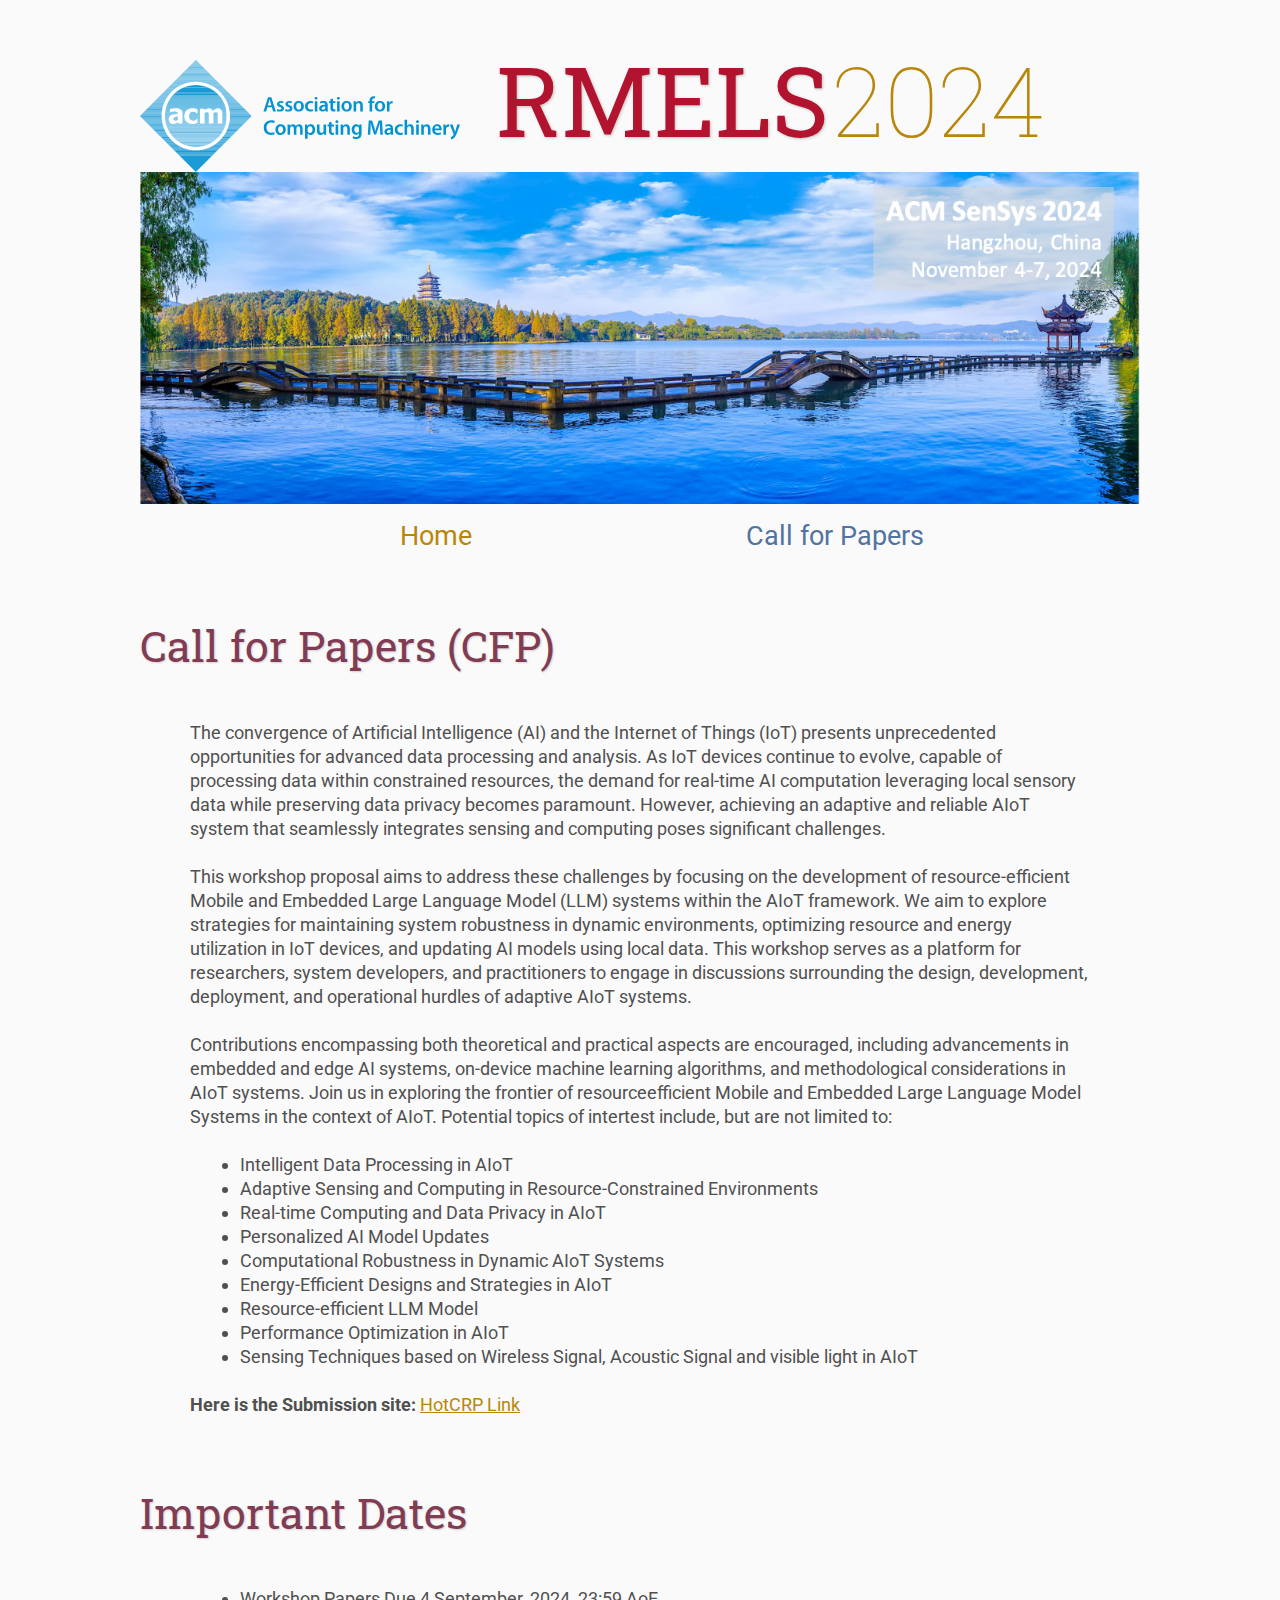
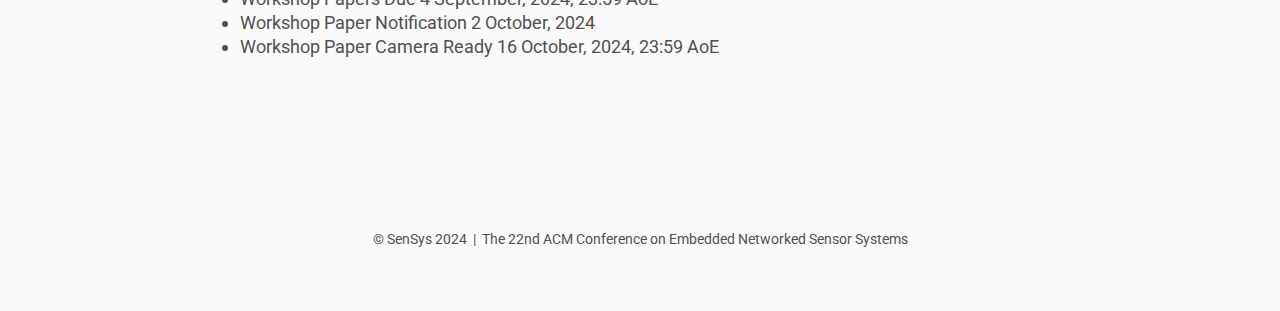
==== CFP.html @ c802bcc2 "Update CFP.html" ====
<!DOCTYPE html>
<html lang='en'>

<head>
    <base href=".">
    <link rel="shortcut icon" type="image/png" href="assets/AcademiconsAcm.svg"/>
    <link rel="stylesheet" type="text/css" media="all" href="assets/main.css"/>
    <meta name="description" content="Resource-efficient Mobile and Embedded LLM System in AIoT">
    <meta name="resource-type" content="document">
    <meta name="distribution" content="global">
    <meta name="KeyWords" content="Conference">
    <title>Resource-efficient Mobile and Embedded LLM System in AIoT</title>
</head>

<body>

    <div class="banner">
        <img src="assets/acm.svg" alt="acm logo" class="logo">
        <div class="top-left">
            <span class="title1">RMELS</span>
            <span class="year">2024</span>
        </div>
        <img src="assets/xihu_banner.png" alt="Conference Template Banner" class="cover">
        <!-- <div class="bottom-right">
            Nov 4-7, 2024 <br> Hangzhou, China
        </div> -->
    </div>

    <table class="navigation">
        <tr>
            <td class="navigation">
                <a title="Conference Home Page" href="index.html">Home</a>
            </td>
            <td class="navigation">
                <a class="current" title="Call for Papers" href="CFP.html">Call for Papers</a>
            </td>
            <!-- <td class="navigation">
                <a title="Organizers Detail" href="organizers.html">Organizers</a> 
            </td> -->
        </tr>
    </table>

    <h1>Call for Papers (CFP)</h1>
    <p>
        The convergence of Artificial Intelligence (AI) and the Internet of Things (IoT) presents
        unprecedented opportunities for advanced data processing and analysis. As IoT devices continue to
        evolve, capable of processing data within constrained resources, the demand for real-time AI
        computation leveraging local sensory data while preserving data privacy becomes paramount.
        However, achieving an adaptive and reliable AIoT system that seamlessly integrates sensing and
        computing poses significant challenges.
    </p>
    <p>
        This workshop proposal aims to address these challenges by focusing on the development of
        resource-efficient Mobile and Embedded Large Language Model (LLM) systems within the AIoT
        framework. We aim to explore strategies for maintaining system robustness in dynamic
        environments, optimizing resource and energy utilization in IoT devices, and updating AI models
        using local data. This workshop serves as a platform for researchers, system developers, and
        practitioners to engage in discussions surrounding the design, development, deployment, and
        operational hurdles of adaptive AIoT systems.
    </p>
    <p>
        Contributions encompassing both theoretical and practical aspects are encouraged, including
        advancements in embedded and edge AI systems, on-device machine learning algorithms, and
        methodological considerations in AIoT systems. Join us in exploring the frontier of resourceefficient Mobile and Embedded Large Language Model Systems in the context of AIoT.
        Potential topics of intertest include, but are not limited to:
    </p>
    <ul>
        <li>Intelligent Data Processing in AIoT</li>
        <li>Adaptive Sensing and Computing in Resource-Constrained Environments</li>
        <li>Real-time Computing and Data Privacy in AIoT</li>
        <li>Personalized AI Model Updates</li>
        <li>Computational Robustness in Dynamic AIoT Systems</li>
        <li>Energy-Efficient Designs and Strategies in AIoT</li>
        <li>Resource-efficient LLM Model</li>
        <li>Performance Optimization in AIoT</li>
        <li>Sensing Techniques based on Wireless Signal, Acoustic Signal and visible light in AIoT</li>
    </ul>
    <p> 
        <strong>Here is the Submission site:</strong> <a href="https://rmels24.hotcrp.com/">HotCRP Link</a>
    </p>

    <h1>Important Dates</h1>
    <ul>
        <li>Workshop Papers Due 4 September, 2024, 23:59 AoE</li>
        <li>Workshop Paper Notification 2 October, 2024</li>
        <li>Workshop Paper Camera Ready 16 October, 2024, 23:59 AoE</li>
    </ul>
    <footer>
        &copy; SenSys 2024
    &nbsp;|&nbsp; The 22nd ACM Conference on Embedded Networked Sensor Systems</a>
    </footer>

</body>
</html>
---- assets/main.css ----
/* main.css */

/* These are the colors and fonts used throughout the webpage.
 * I've listed them here so that a user may easily
 * do a search-and-replace for these to change the site theme.
 *   'Roboto',sans-serif; Font for the title text
 *   'Roboto-Slab',serif; Font for the body text 
 *   #fafafa; Background color of the site
 *   #505050; Foreground (text) color of the site
 *   #52739e; Navy, "Template" in the logo, current page in navigation, special titles in the Program
 *   #b2132e; Reddish, "Conference" in the logo, hover color for links
 *   #813c54; Heading color, titles in the Program
 *   #b8860b; Dark Goldenrod, color for links
 */

@import url('https://fonts.googleapis.com/css?family=Roboto%7CRoboto+Slab');

*{
    border:0;
    font:inherit;
    font-size:1em;
    margin:0;
    padding:0;
    vertical-align:baseline;
}

body{
    background-color: #fafafa;
    background-size: cover;
    background-attachment: fixed;
    color: #505050; 
    text-align:left;
    font-family:'Roboto',sans-serif;
    font-size:1em;
    line-height:1.5em;
    margin: 60px auto;
    width: 1000px;
}

a{color: #b8860b; text-decoration:none;}
a.current{color: #52739e;}
a.current:hover{color: #e82945;}
a:hover{color: #b2132e;}
a:active{color: #e82945;}
h1,h2,h3,h4{clear:left; color: #813c54; margin:1.5em 0em 1em 0em; font-family:'Roboto Slab',serif; text-shadow: 1px 1px 2px #d0d0d0; line-height: 1.50em;}
h1{font-size:2.67em;}
h2{font-size:2.00em;}
h3{font-size:1.67em;}
h4{font-size:1.33em;}
p{font-size: large; list-style:none; margin:24px auto 24px auto; padding:0px; width:900px; text-align:left;}
li a, p a {text-decoration:underline; text-decoration-color:#b8860b;}
ul{list-style-type: style circle; margin:24px auto 24px auto; padding:0px; width:800px; text-align:left;}
ul li{ font-size: large; list-style-type: style circle; margin:0px auto 0px auto; padding:0px; text-align:left;}
i,em{font-style:italic;}
b,strong{font-weight:bold;}
sup{
    vertical-align: super;
    font-size: 0.8em;
    line-height: 0;
}
sub{
    vertical-align: sub;
    font-size: 0.8em;
    line-height: 0;
}
table{
    width: 1000px;
    margin: 12px auto 24px auto;
    float: center;
    /* UNCOMMENT THIS FOR DEBUGGING THE ALIGNMENT */
    /*border: 1px solid black;*/
}
th,td{
    text-align: left;
    /* UNCOMMENT THIS FOR DEBUGGING THE ALIGNMENT */
    /*border: 1px solid black;*/
}

/* Website Banner */
.banner {position: relative; font-family:'Roboto Slab',serif;}
.top-left {color: #505050; background: none; position: relative; padding: 36px 0 0 0; top: 0px; margin: 2.00em; display:inline; text-align: right; vertical-align: middle;}
.bottom-right {font-size:2.33em; color: #fafafa; line-height: 1.5em; width: auto; height: 100px; padding: 0px 27px 27px 0px; text-align: right; position: absolute; bottom: 0px; right: 0px; text-shadow: 0px 0px 6px #000000;}

/* Conference Title Logo */
.cover{width: 100%; height: auto;}
.logo{width: 20.00em; height: auto; vertical-align: middle;}
.title1{font-size:6.00em; color: #b2132e; text-shadow: 1px 1px 3px #c0c0c0;} 
.title2{font-size:4.00em; color: #52739e; text-shadow: 1px 1px 3px #c0c0c0;}
.year{font-size:6.00em; color: #b8860b; font-weight: lighter;}

/* Navigation Links (Home, Registration, etc) */
table.navigation{width:800px;}
td.navigation{font-size:1.67em; white-space:nowrap; width:20%; text-align:center; vertical-align:middle; padding:0px 0px 0px 0px;}

/* Sponsor Images */
table.sponsors{width:800px;}
td.sponsor{white-space:nowrap; width:33%; text-align:center; vertical-align:middle; padding:0px 0px 0px 0px;}
td.sponsor img{width: 100%}

/* The Table on the Program Page */
td.room{padding: 4px 12px 4px 4px; width: 90%; vertical-align:bottom; font-size:1.67em; color: #52739e; height:32px;}
td.date{white-space:nowrap; width:130px; text-align:right; vertical-align:top; padding:4px 16px 0px 0px;}
td.title{padding: 4px 12px 4px 4px; width: 90%; vertical-align:top; font-size:1.5em; color: #813c54; height:32px; font-family:'Roboto Slab',serif; text-shadow: 1px 1px 2px #d0d0d0; }
td.title-special{padding: 4px 12px 4px 4px; width: 90%; vertical-align:top; font-size:1.67em; color: #52739e; height:32px; font-family:'Roboto Slab',serif; text-shadow: 1px 1px 2px #d0d0d0;}
td.speaker{padding: 4px 12px 4px 4px; font-style: italic; font-size:1em; max-height:999999px}
td.abstract{padding: 4px 12px 12px 4px; font-size:1em; max-height:999999px}
td.abstract img{display: block; margin: 4px auto 8px auto}
table.plenary{padding-top: 8px; background: #ffffff;}

/* Registration and Directions iframes and Images */
iframe.registration{display:block; margin:1em auto 2em auto; width:700px; height:1400px; border:none;}
iframe.directions{display:block; margin:1em auto 2em auto; width:800px; height:400px; border:none;}
img.center{display:block; width:67%; margin:1em auto 2em auto;}

/* Flyer Images */
table.flyers{width:800px;}
td.flyer{white-space:nowrap; width:50%; text-align:center; vertical-align:middle; padding:0px 0px 0px 0px;}
td.sponsor img{width: 100%}

/* Organizer Class*/
.organizer {
    /* border: 1px solid #ccc; Adds a border */
    padding: 15px;         /* Adds padding */
    margin-bottom: 20px;   /* Adds space below each organizer */
    background-color: #f9f9f9; /* Light gray background */
}

.organizer h3 {
    margin-top: 0;         /* Removes the top margin */
    font-size: 1.5em;      /* Sets font size for the name */
}

.organizer .affiliation,
.organizer .contact-info,
.organizer .short-bio {
    margin-bottom: 10px;   /* Adds space below each section */
}


/* Table Class */
table.committee {
    width: 100%;
    border-collapse: collapse; /* Remove space between table cells */
    margin: 20px 0; /* Add some space above and below the table */
}

th, td {
    /* border: 1px solid #ccc; Add borders to table cells */
    padding: 10px; /* Add padding inside table cells */
    text-align: center; 
    margin:24px auto 24px auto; 
    padding:0px; 
    width:900px;

}

th {
    background-color: #f2f2f2; /* Add a background color to the table headers */
    font-weight: bold; /* Make table headers bold */
}


.feature-name {
    font-weight: bold;     /* Makes the text bold */
}


footer{font-size:0.875em; margin-top:12em; text-align:center;}

/* My hacky way of making the site mobile-friendly */
@media only screen and (max-width: 1100px) {
    h2{font-size:3.00em;}
    p{font-size:1.5em; line-height:1.5em;}
    th,td,tr{font-size:1.5em; line-height:1.5em;}
    td.date{font-size:1em; padding-top:0.5em;}
    td.navigation{font-size:1.5em; padding:0px 20px 0px 20px;}
    table.footer{font-size:0.33em;}
}
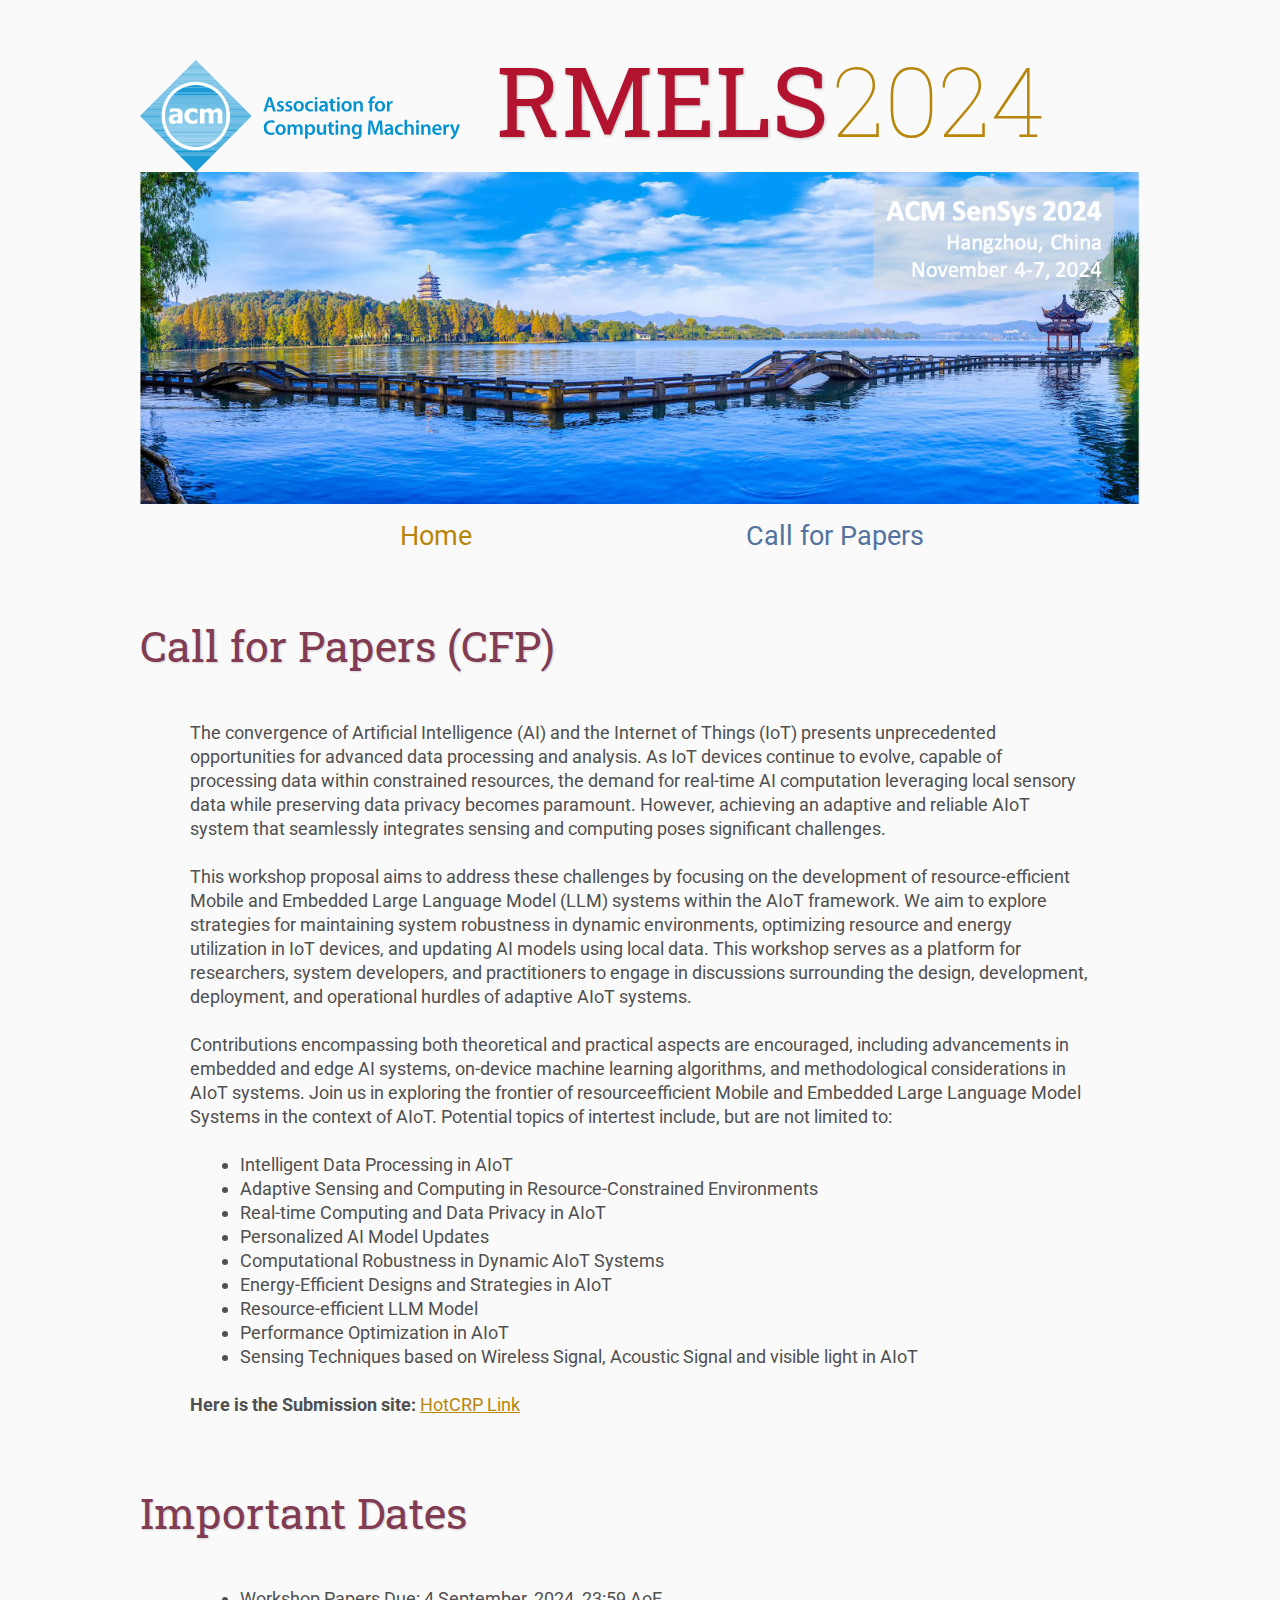
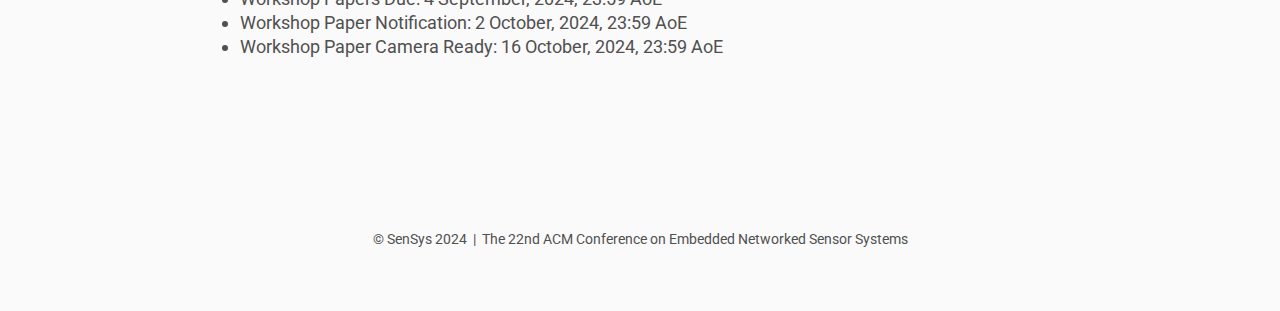
==== commit b42bdadd: "Update CFP.html" ====
--- a/CFP.html
+++ b/CFP.html
@@ -81,9 +81,9 @@
 
     <h1>Important Dates</h1>
     <ul>
-        <li>Workshop Papers Due 4 September, 2024, 23:59 AoE</li>
-        <li>Workshop Paper Notification 2 October, 2024</li>
-        <li>Workshop Paper Camera Ready 16 October, 2024, 23:59 AoE</li>
+        <li>Workshop Papers Due: 4 September, 2024, 23:59 AoE</li>
+        <li>Workshop Paper Notification: 2 October, 2024, 23:59 AoE</li>
+        <li>Workshop Paper Camera Ready: 16 October, 2024, 23:59 AoE</li>
     </ul>
     <footer>
         &copy; SenSys 2024
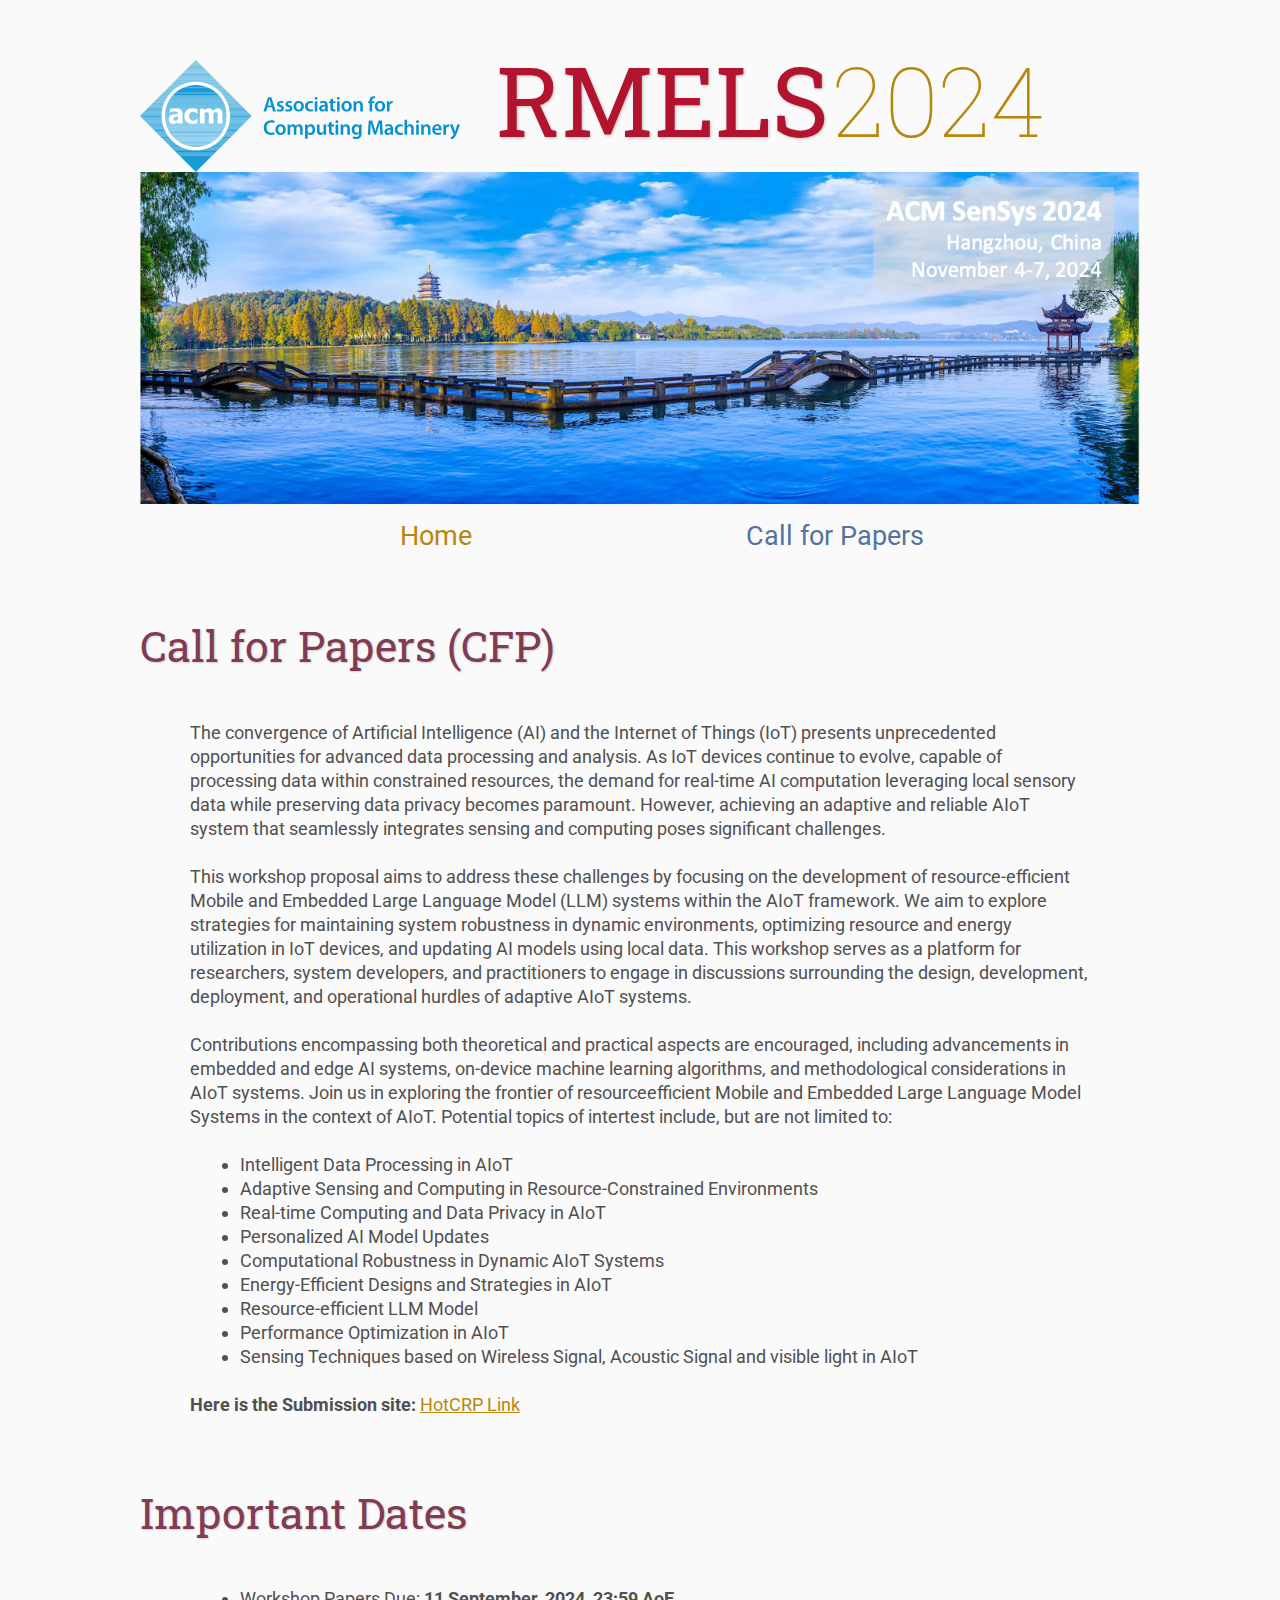
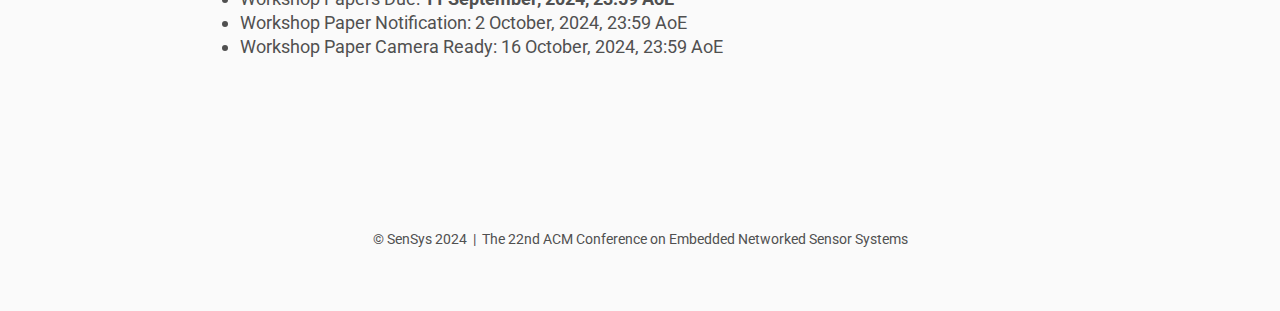
==== commit 388e46ec: "Update CFP.html" ====
--- a/CFP.html
+++ b/CFP.html
@@ -81,7 +81,7 @@
 
     <h1>Important Dates</h1>
     <ul>
-        <li>Workshop Papers Due: 4 September, 2024, 23:59 AoE</li>
+        <li>Workshop Papers Due: <strong>11 September, 2024, 23:59 AoE</strong></li>
         <li>Workshop Paper Notification: 2 October, 2024, 23:59 AoE</li>
         <li>Workshop Paper Camera Ready: 16 October, 2024, 23:59 AoE</li>
     </ul>
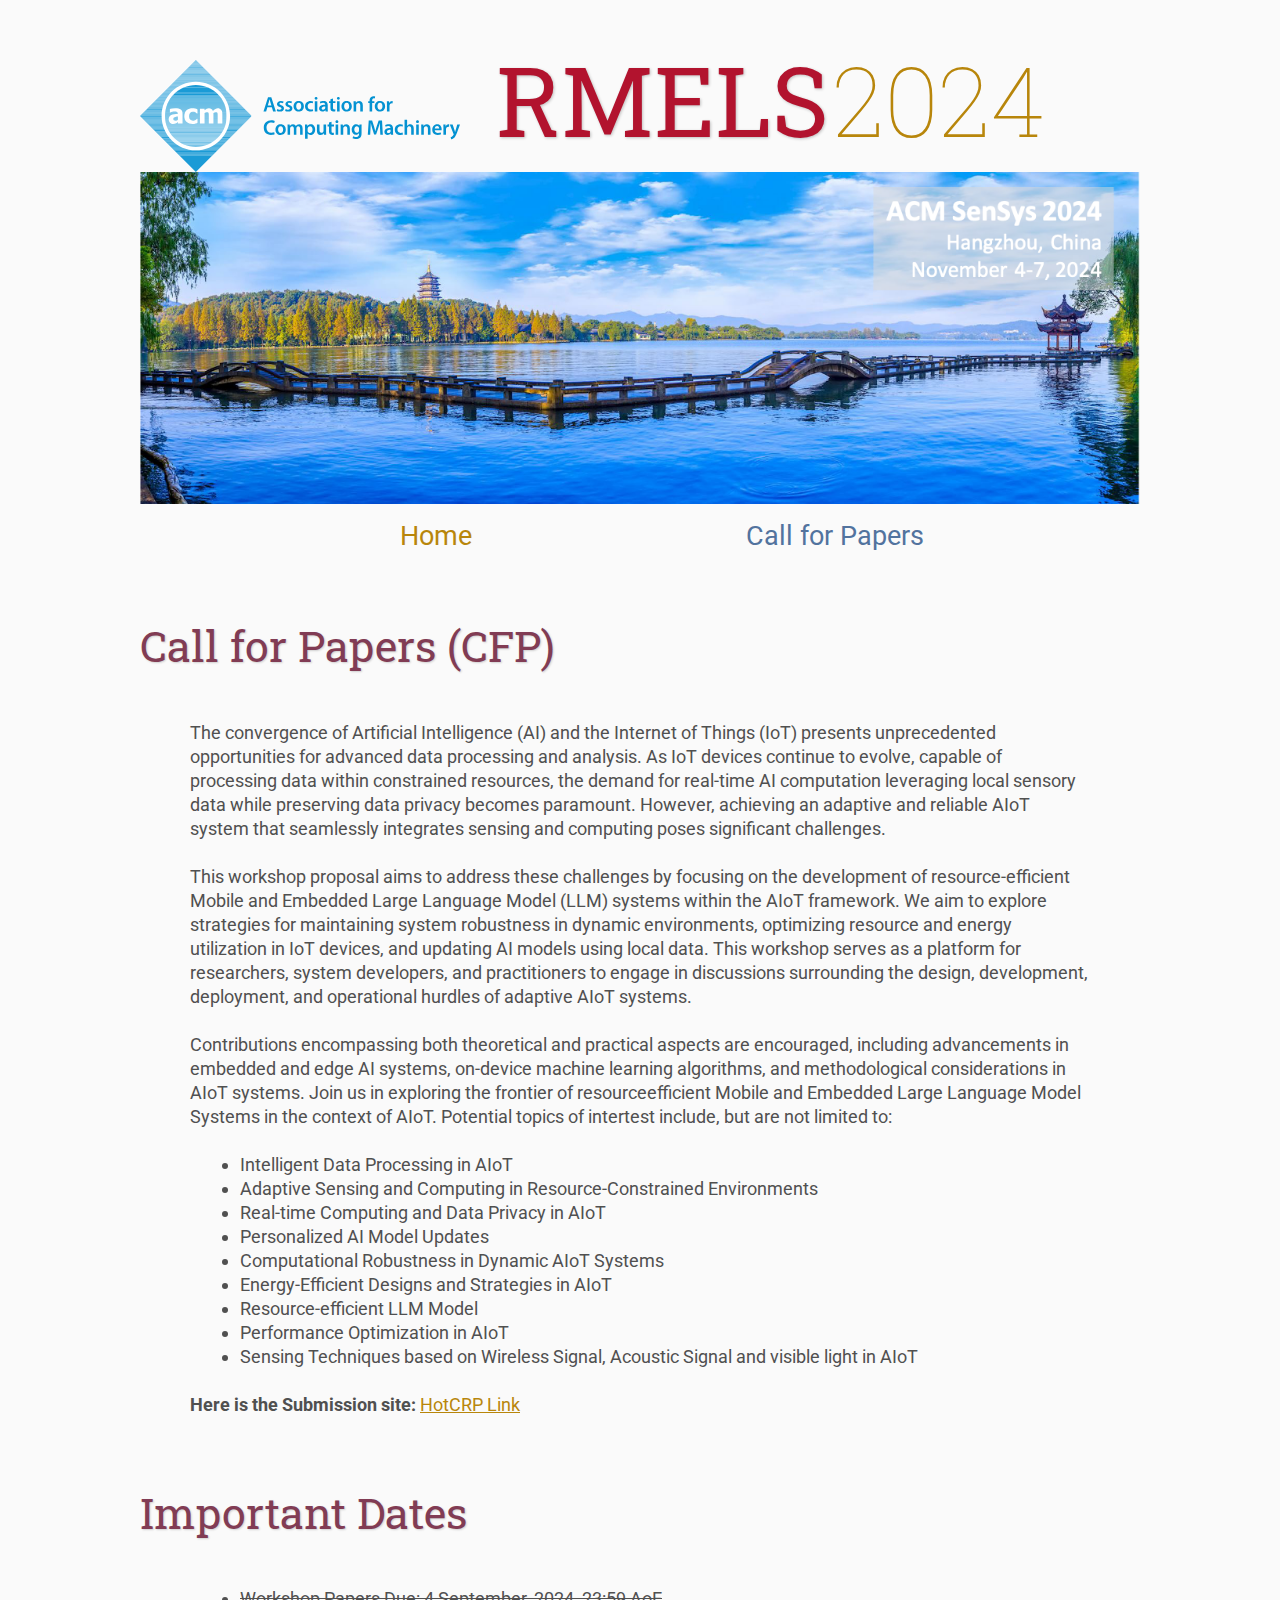
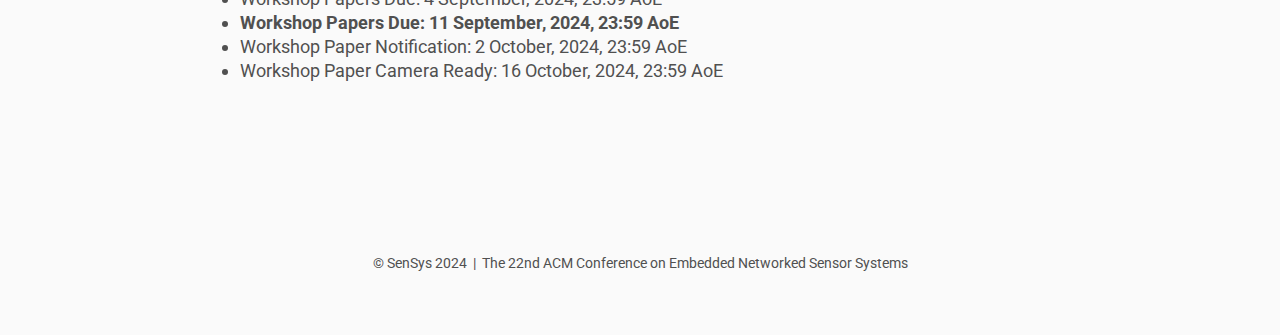
==== commit 2e5ebc94: "Update CFP.html" ====
--- a/CFP.html
+++ b/CFP.html
@@ -81,7 +81,8 @@
 
     <h1>Important Dates</h1>
     <ul>
-        <li>Workshop Papers Due: <strong>11 September, 2024, 23:59 AoE</strong></li>
+        <li><del>Workshop Papers Due: 4 September, 2024, 23:59 AoE</del></li>
+        <li><strong color="red">Workshop Papers Due: 11 September, 2024, 23:59 AoE</strong></li>
         <li>Workshop Paper Notification: 2 October, 2024, 23:59 AoE</li>
         <li>Workshop Paper Camera Ready: 16 October, 2024, 23:59 AoE</li>
     </ul>
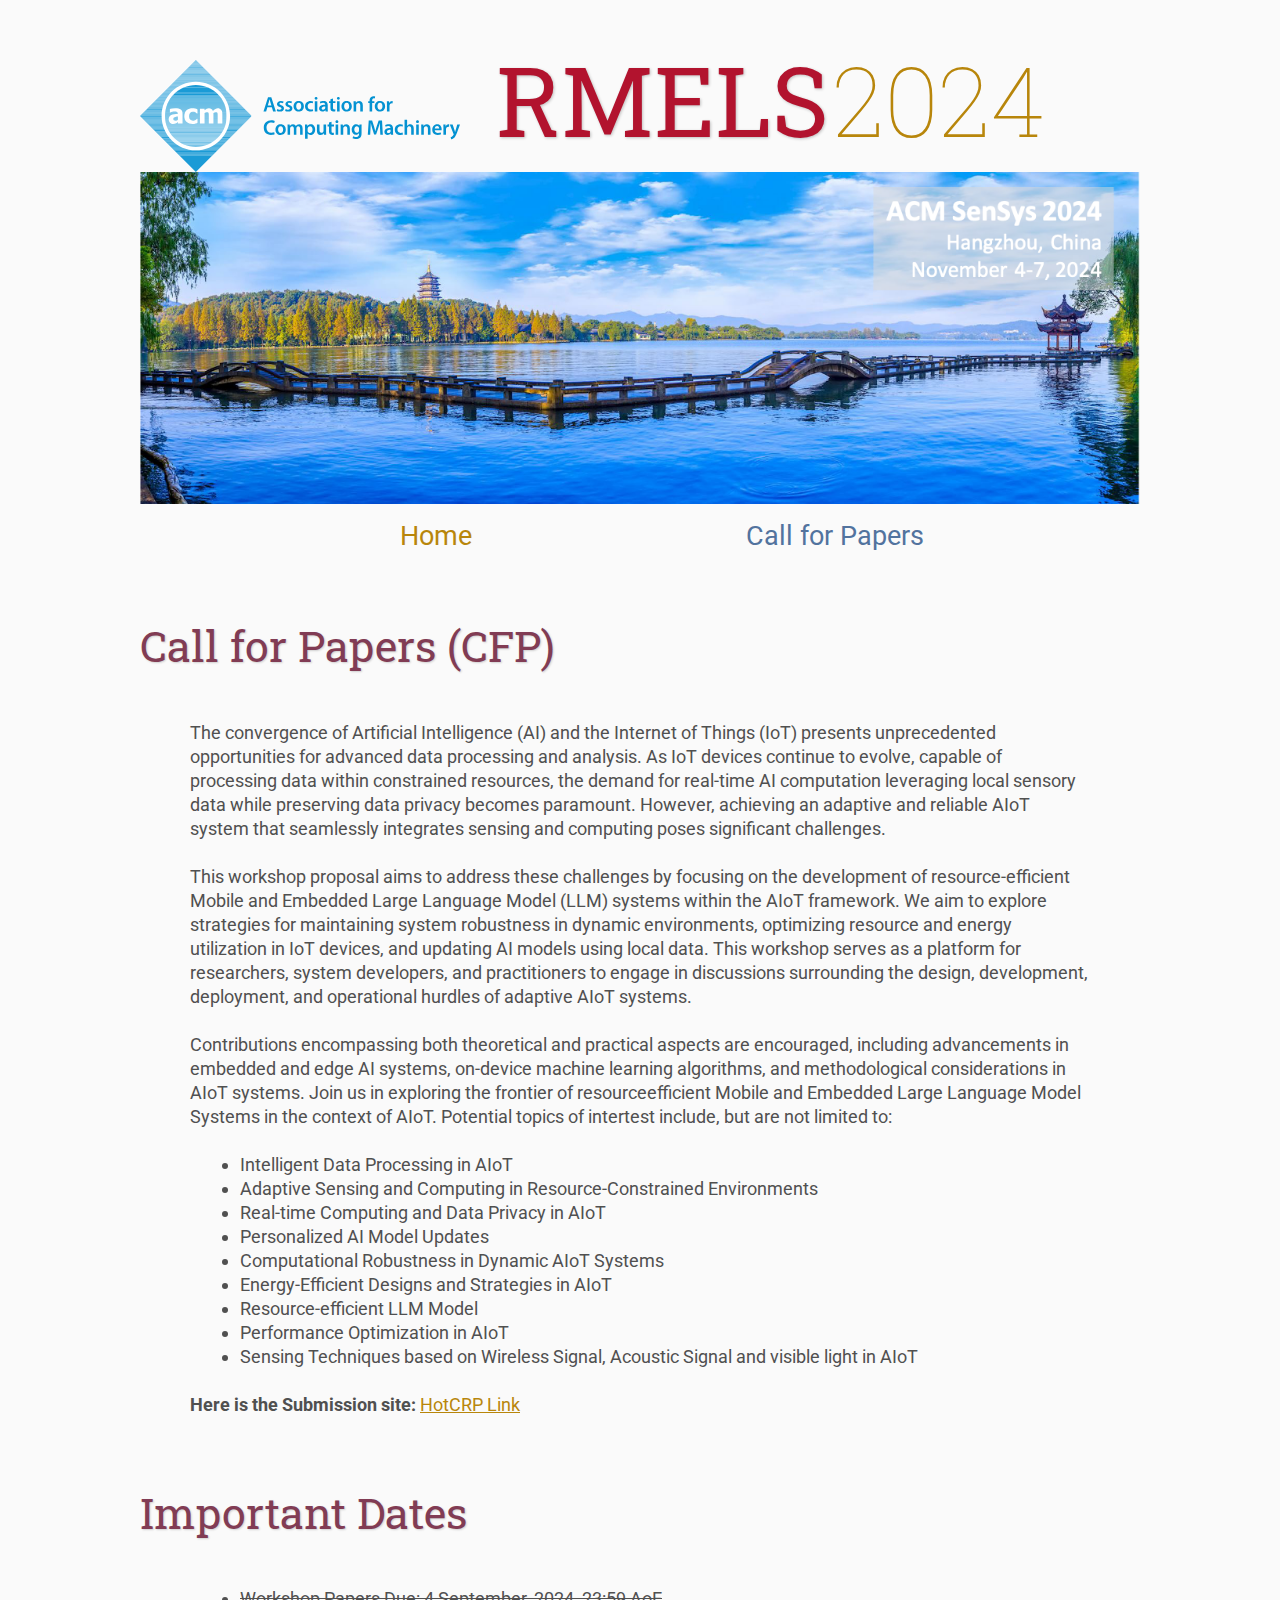
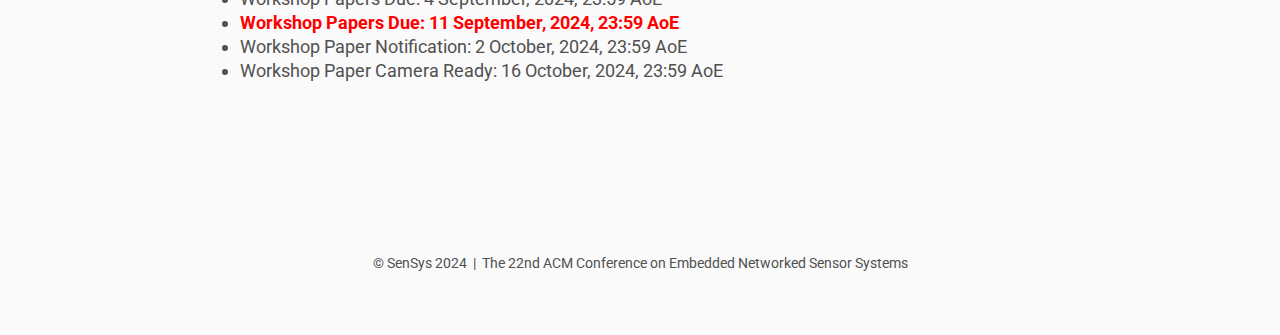
==== commit f351fd99: "Update CFP.html" ====
--- a/CFP.html
+++ b/CFP.html
@@ -82,7 +82,7 @@
     <h1>Important Dates</h1>
     <ul>
         <li><del>Workshop Papers Due: 4 September, 2024, 23:59 AoE</del></li>
-        <li><strong color="red">Workshop Papers Due: 11 September, 2024, 23:59 AoE</strong></li>
+        <li><span style="color:#FF0000"><strong>Workshop Papers Due: 11 September, 2024, 23:59 AoE</strong></span></li>
         <li>Workshop Paper Notification: 2 October, 2024, 23:59 AoE</li>
         <li>Workshop Paper Camera Ready: 16 October, 2024, 23:59 AoE</li>
     </ul>
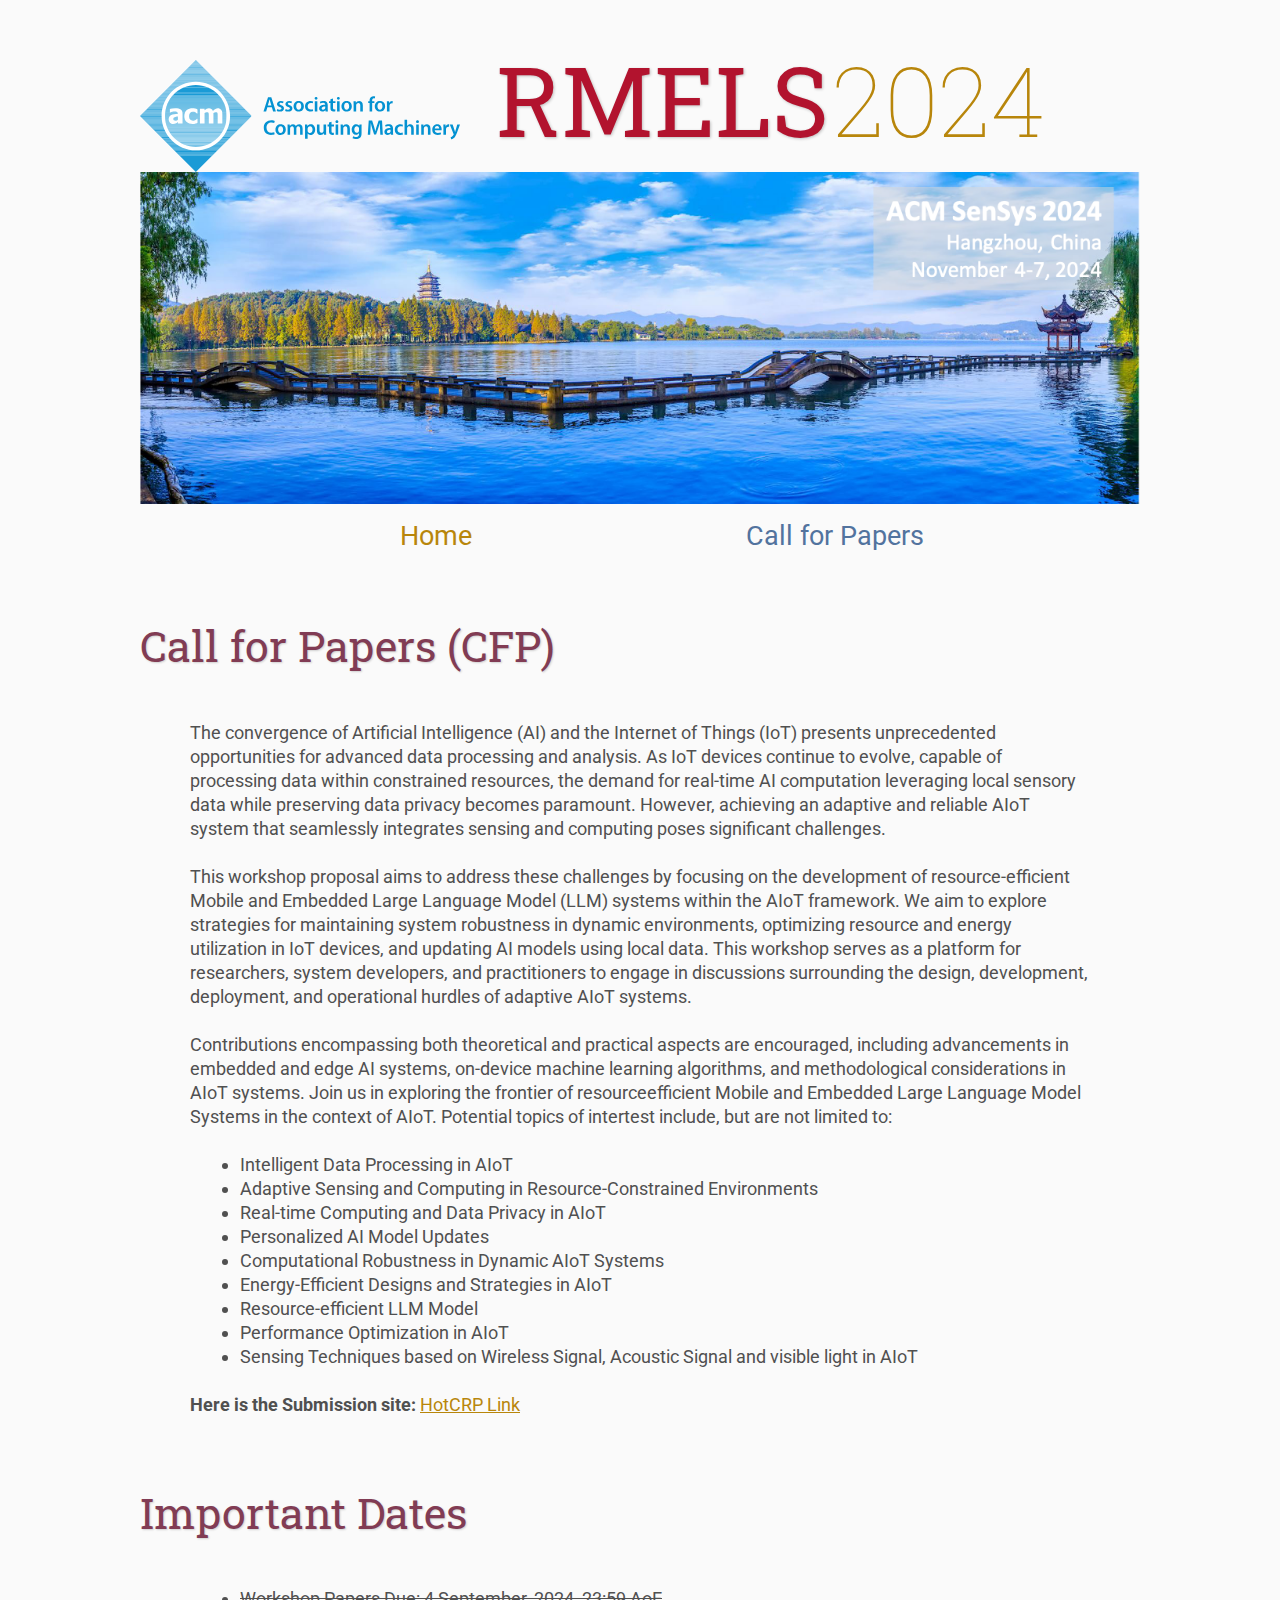
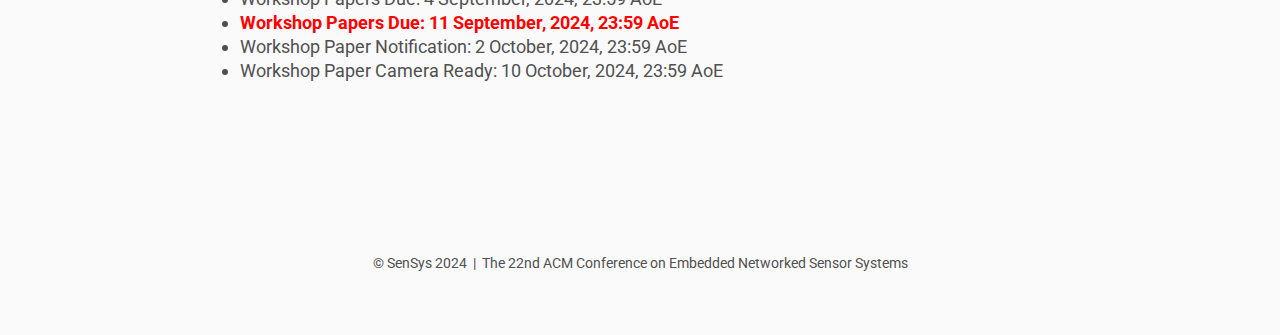
==== commit 110bf919: "Add files via upload" ====
--- a/CFP.html
+++ b/CFP.html
@@ -84,7 +84,7 @@
         <li><del>Workshop Papers Due: 4 September, 2024, 23:59 AoE</del></li>
         <li><span style="color:#FF0000"><strong>Workshop Papers Due: 11 September, 2024, 23:59 AoE</strong></span></li>
         <li>Workshop Paper Notification: 2 October, 2024, 23:59 AoE</li>
-        <li>Workshop Paper Camera Ready: 16 October, 2024, 23:59 AoE</li>
+        <li>Workshop Paper Camera Ready: 10 October, 2024, 23:59 AoE</li>
     </ul>
     <footer>
         &copy; SenSys 2024
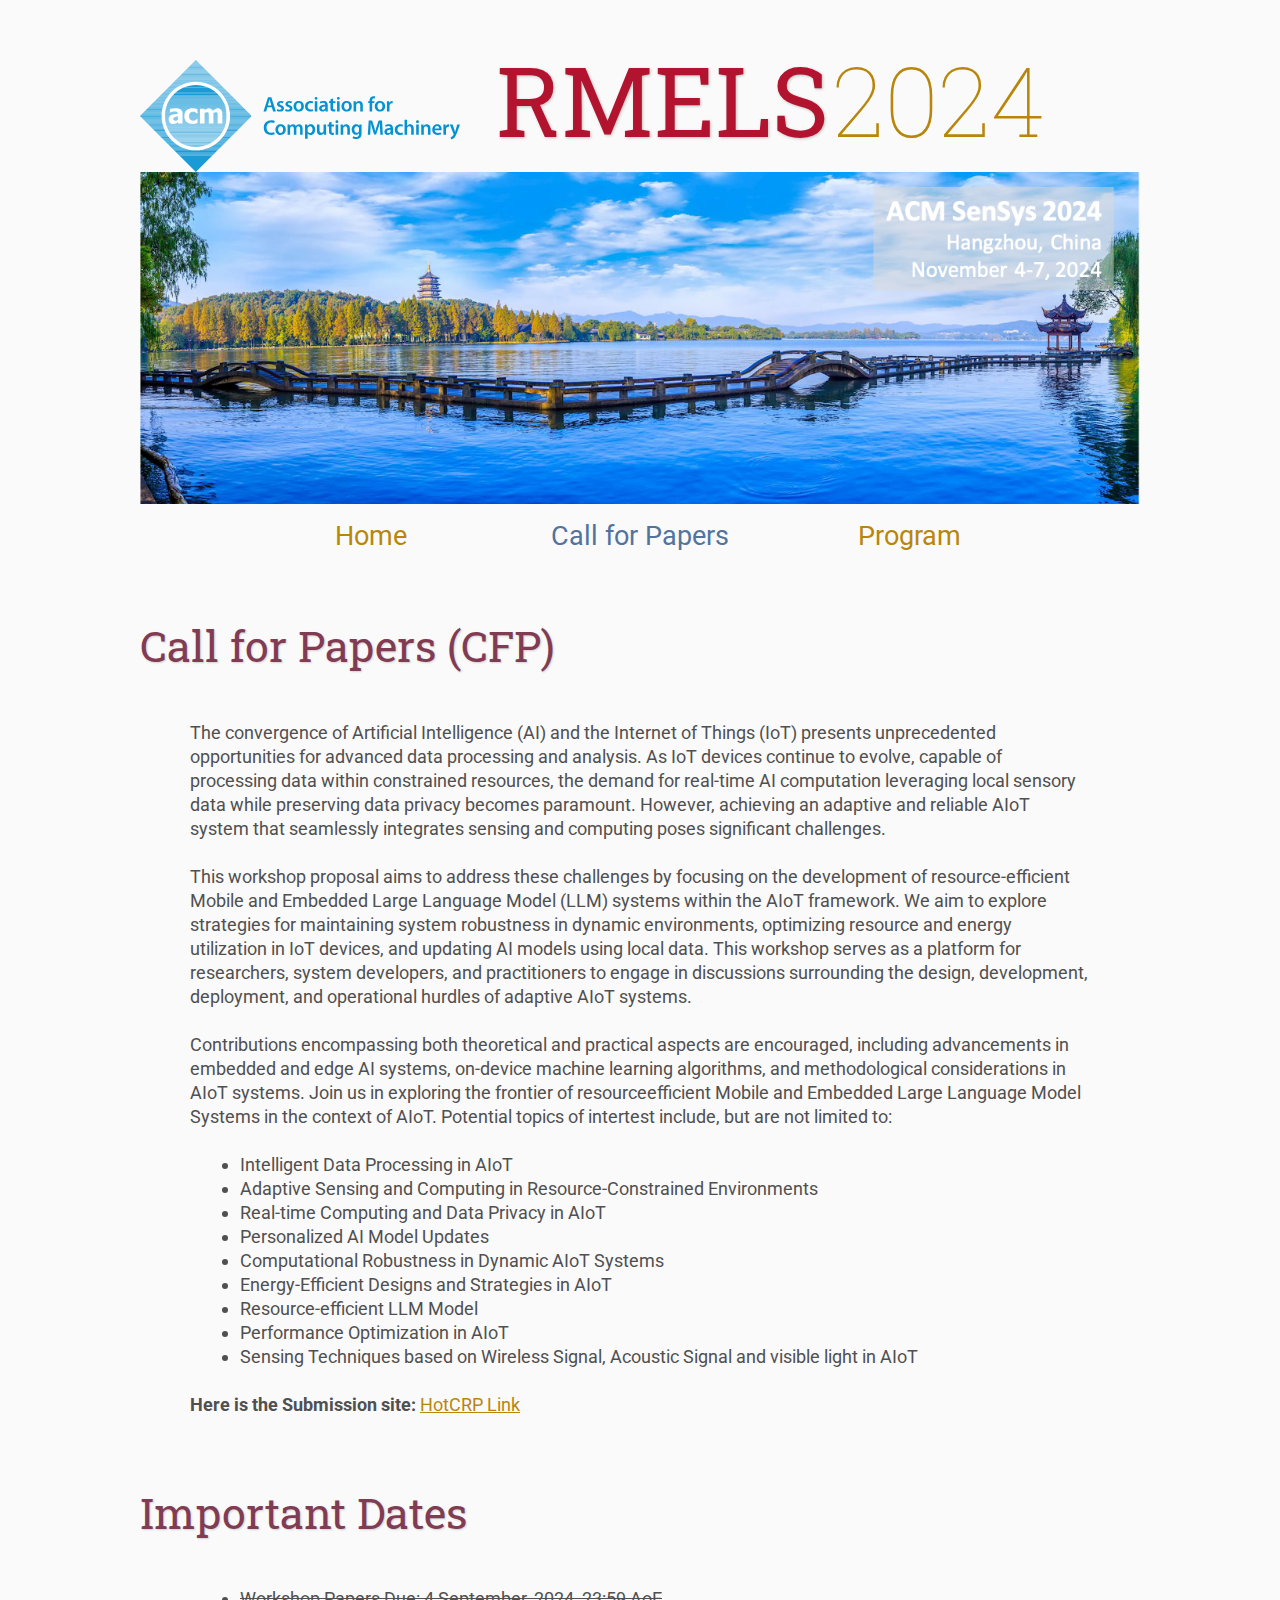
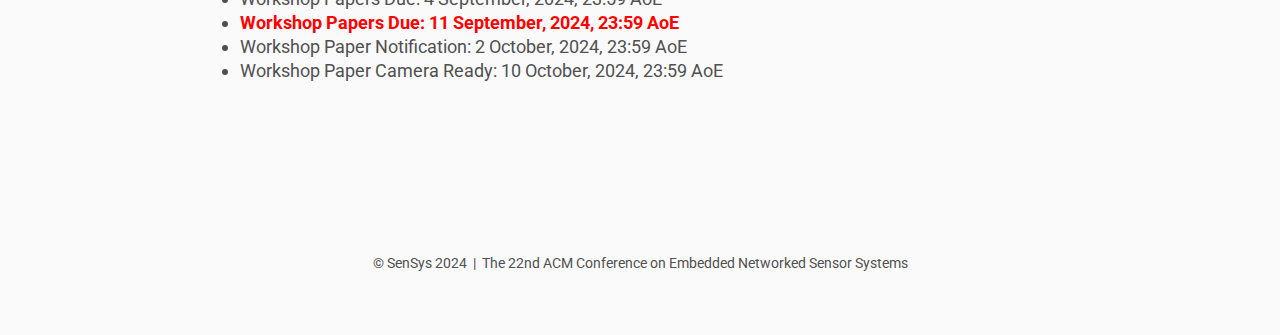
==== commit ce2e873d: "Add files via upload" ====
--- a/CFP.html
+++ b/CFP.html
@@ -34,9 +34,9 @@
             <td class="navigation">
                 <a class="current" title="Call for Papers" href="CFP.html">Call for Papers</a>
             </td>
-            <!-- <td class="navigation">
-                <a title="Organizers Detail" href="organizers.html">Organizers</a> 
-            </td> -->
+            <td class="navigation">
+                <a title="Program Detail" href="program.html">Program</a> 
+            </td>
         </tr>
     </table>
 
--- a/assets/main.css
+++ b/assets/main.css
@@ -177,3 +177,73 @@
     table.footer{font-size:0.33em;}
 }
 
+.table-schedule {
+    width: 1000px;
+    height: 100px;
+    color: #000000;
+    font-size: large;
+}
+
+.table-schedule th, td {
+    padding: 8px;
+    text-align: center;
+    width: auto;
+}
+
+.table-schedule thead th {
+    background-color: #4294fe;
+    color:  #ffffff;
+}
+
+.table-schedule th {
+    background-color: #6baafd;
+}
+
+.table-schedule tr:nth-child(odd) {
+    background-color: #99c5ff;
+}
+
+.table-schedule tr:nth-child(even) {
+    background-color: #6baafd;
+}
+
+.talk-title {
+    font-size: 1.67em;
+    text-align: center;
+    color: #4294fe;
+}
+
+.circle-div {
+    text-align: center;
+    align-items: center;
+    justify-content: center;
+}
+
+
+.panelist {
+    display: flex;
+    flex-direction: row;
+    align-items: center;
+    justify-content: center;
+    gap: 20px;
+}
+
+.circle-img {
+    border-radius: 75px;
+    width: 150px;
+    height: 150px;
+}
+
+.talker {
+    color: #000000;
+    text-align: center;
+    font-size: 1em;
+    margin: 0;
+}
+
+.school {
+    color: #000000;
+    text-align: center;
+    font-size: 0.5em;
+    margin: 0;
+}